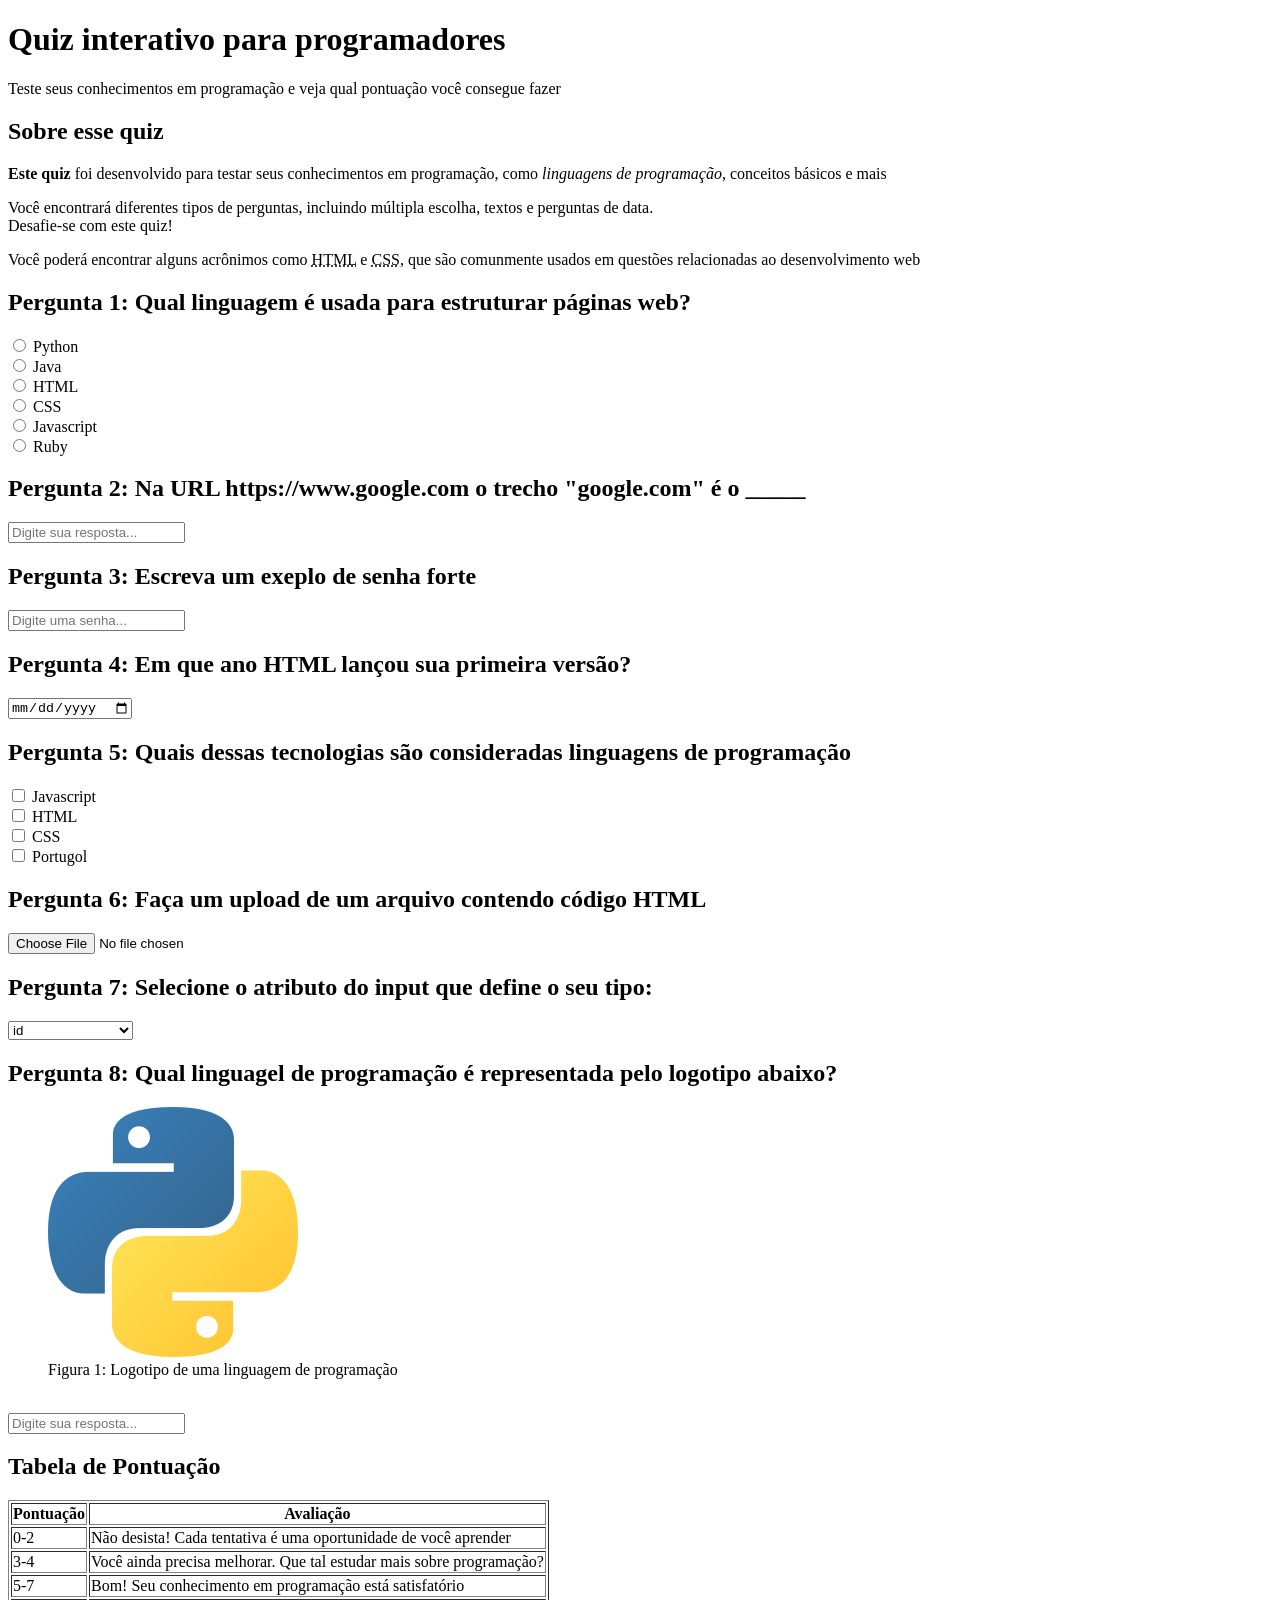
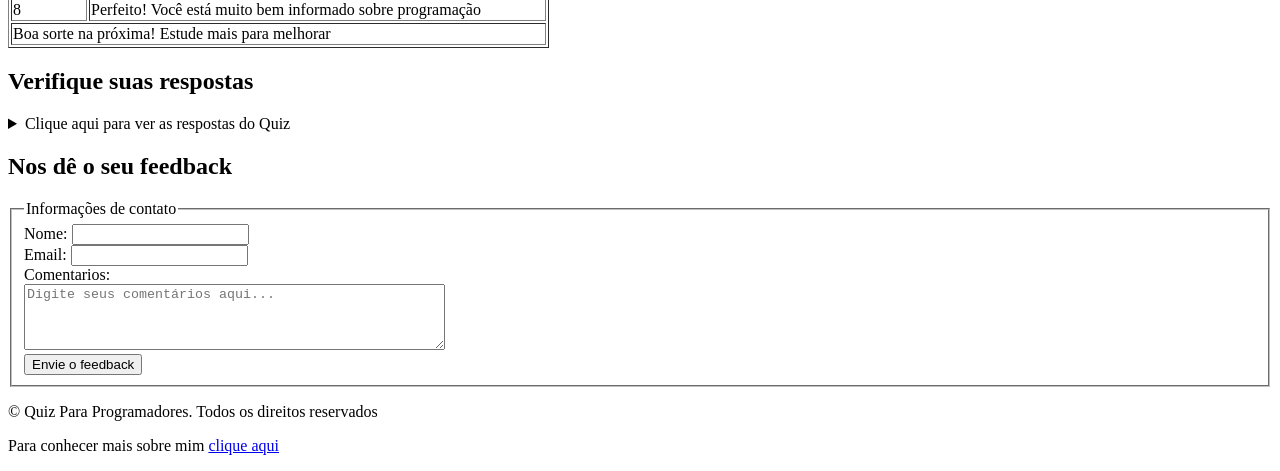
==== index.html @ 03903507 "Upload arquivos do projeto Uploado dos arquivos do projeto para portifólio "quiz-para-programadores"" ====
<!DOCTYPE html>
<html lang="pt-br">
    <head>
        <meta charset="UTF-8">
        <meta name="viewport" content="width=device-width, initial-scale=1.0">
        <title>Quiz para programadores</title>
    <meta name="description" content="Um quiz interativo para testar seus conhecimentos de programação">
    </head>
    <body>
        <header>
            <h1>Quiz interativo para programadores</h1>
            <p>Teste seus conhecimentos em programação e veja qual pontuação você consegue fazer</p>
        </header>
        <main>
            <!--Introdução-->
            <section>
                <h2>Sobre esse quiz</h2>
                <p><strong>Este quiz</strong> foi desenvolvido para testar seus conhecimentos em programação, como <em>linguagens de programação</em>, conceitos básicos e mais</p>
                <p>Você encontrará diferentes tipos de perguntas, incluindo múltipla escolha, textos e perguntas de data. <br> Desafie-se com este quiz!</p>
                <p>Você poderá encontrar alguns acrônimos como <abbr title="HyperText Markup Language">HTML</abbr> e <abbr title="Cascading Style Sheets">CSS</abbr>, que são comunmente usados em questões relacionadas ao desenvolvimento web</p>
            </section>
            <!--Pergunta 1: múltipla escolha-->
            <section>
                <h2>Pergunta 1: Qual linguagem é usada para estruturar páginas web?</h2>
                <form>
                    <input type="radio" value="Python" id="p1a" name="pergunta1">
                    <label for="p1a">Python</label> <br>
                    <input type="radio" value="Java" id="p1b" name="pergunta1">
                    <label for="p1b">Java</label> <br>
                    <input type="radio" value="HTML" id="p1c" name="pergunta1">
                    <label for="p1c">HTML</label> <br>
                    <input type="radio" value="CSS" id="p1d" name="pergunta1">
                    <label for="p1d">CSS</label> <br>
                    <input type="radio" value="Javascript" id="p1e" name="pergunta1">
                    <label for="p1e">Javascript</label> <br>
                    <input type="radio" value="Ruby" id="p1f" name="pergunta1">
                    <label for="p1f">Ruby</label> <br>
                </form>
            </section>
            <!--Pergunta 2: texto-->
            <section>
                <h2>Pergunta 2: Na URL https://www.google.com o trecho "google.com" é o _____</h2>
                <form>
                    <input type="text" id="p2" name="pergunta2" placeholder="Digite sua resposta...">
                </form>
            </section>
            <!--Pergunta 3: senha-->
            <section>
                <h2>Pergunta 3: Escreva um exeplo de senha forte</h2>
                <form>
                    <input type="password" id="p3" name="pergunta3" placeholder="Digite uma senha...">
                </form>
            </section>
            <!--Pergunta 4: data-->
            <section>
                <h2>Pergunta 4: Em que ano HTML lançou sua primeira versão?</h2>
                <form>
                    <input type="date" id="p4" name="pergunta4">
                </form>
            </section>
            <!--Pergunta 5: seleção múltipla-->
            <section>
                <h2>Pergunta 5: Quais dessas tecnologias são consideradas linguagens de programação</h2>
                <form>
                    <input type="checkbox" id="p5a" name="pergunta5" value="Javascript">
                    <label for="p5a">Javascript</label> <br>
                    <input type="checkbox" id="p5b" name="pergunta5" value="HTML">
                    <label for="p5b">HTML</label> <br>
                    <input type="checkbox" id="p5c" name="pergunta5" value="CSS">
                    <label for="p5c">CSS</label> <br>
                    <input type="checkbox" id="p5d" name="pergunta5" value="Portugol">
                    <label for="p5d">Portugol</label> <br>
                </form>
            </section>
            <!--Pergunta 6: upload de arquivo-->
            <section>
                <h2>Pergunta 6: Faça um upload de um arquivo contendo código HTML</h2>
                <form>
                    <input type="file" id="p6" name="pergunta6">
                </form>
            </section>
            <!--Pergunta 7: menu suspenso-->
            <section>
                <h2>Pergunta 7: Selecione o atributo do input que define o seu tipo:</h2>
                <form>
                    <select name="pergunta7" id="p7">
                        <option value="id">id</option>
                        <option value="color">color</option>
                        <option value="type">type</option>
                        <option value="placeholder">placeholder</option>
                        <option value="head">head</option>
                        <option value="tipo">tipo</option>
                        <option value="background-color">background-color</option>
                    </select>
                </form>
            </section>
            <!--Pergunta 8: imagem-->
            <section>
                <h2>Pergunta 8: Qual linguagel de programação é representada pelo logotipo abaixo?</h2>
                <figure>
                    <img src="assets/images/Python-logo.svg.png" alt="Logotipo de uma linguagem de programação">
                    <figcaption>Figura 1: Logotipo de uma linguagem de programação</figcaption>
                </figure> <br>
                <input type="text" id="p8" name="pergunta8" placeholder="Digite sua resposta..."">
            </section>
            <!--Tabela de Pontuação-->
            <section>
                <h2>Tabela de Pontuação</h2>
                <table border="1">
                    <thead>
                        <tr>
                            <th>Pontuação</th>
                            <th>Avaliação</th>
                        </tr>
                    </thead>
                    <tbody>
                        <tr>
                            <td>0-2</td>
                            <td>Não desista! Cada tentativa é uma oportunidade de você aprender</td>
                        </tr>
                        <tr>
                            <td>3-4</td>
                            <td>Você ainda precisa melhorar. Que tal estudar mais sobre programação?</td>
                        </tr>
                        <tr>
                            <td>5-7</td>
                            <td>Bom! Seu conhecimento em programação está satisfatório</td>
                        </tr>
                        <tr>
                            <td>8</td>
                            <td>Perfeito! Você está muito bem informado sobre programação</td>
                        </tr>
                    </tbody>
                    <tfoot>
                        <tr>
                            <td colspan="2">Boa sorte na próxima! Estude mais para melhorar</td>
                        </tr>
                    </tfoot>
                </table>
            </section>
            <!--Lista de Respostas-->
            <section>
                <h2>Verifique suas respostas</h2>
                <details>
                    <summary>Clique aqui para ver as respostas do Quiz</summary>
                    <ol>
                        <li>HTML</li>
                        <li>Domínio</li>
                        <li>6raY8bF9sR06</li>
                        <li>1991</li>
                        <li>Javascript, Portugol</li>
                        <li>O arquivo deve ter extensão .html</li>
                        <li>type</li>
                        <li>Python</li>
                    </ol>
                </details>
            </section>
            <!--Formulário de Feedback-->
            <section>
                <h2>Nos dê o seu feedback</h2>
                <form>
                    <fieldset>
                        <legend>Informações de contato</legend>
                        <label for="nome">Nome:</label>
                        <input type="text" id="nome" name="nome"> <br>
                        <label for="email">Email:</label>
                        <input type="email" id="email" name="email"> <br>
                        <label for="comentarios">Comentarios:</label> <br>
                        <textarea rows="4" cols="50" placeholder="Digite seus comentários aqui..." type="email" id="comentarios" name="comentarios"></textarea> <br>
                        <button onclick="alert('OBRIGADO! SEU FEEDBACK FOI ENVIADO.')">Envie o feedback</button>
                    </fieldset>
                </form>
            </section>
        </main>
        <footer>
            <p>&copy Quiz Para Programadores. Todos os direitos reservados</p>
            <p>Para conhecer mais sobre mim <a target="_blank" href="sobremim.html">clique aqui</a></p>
        </footer>
    </body>
</html>
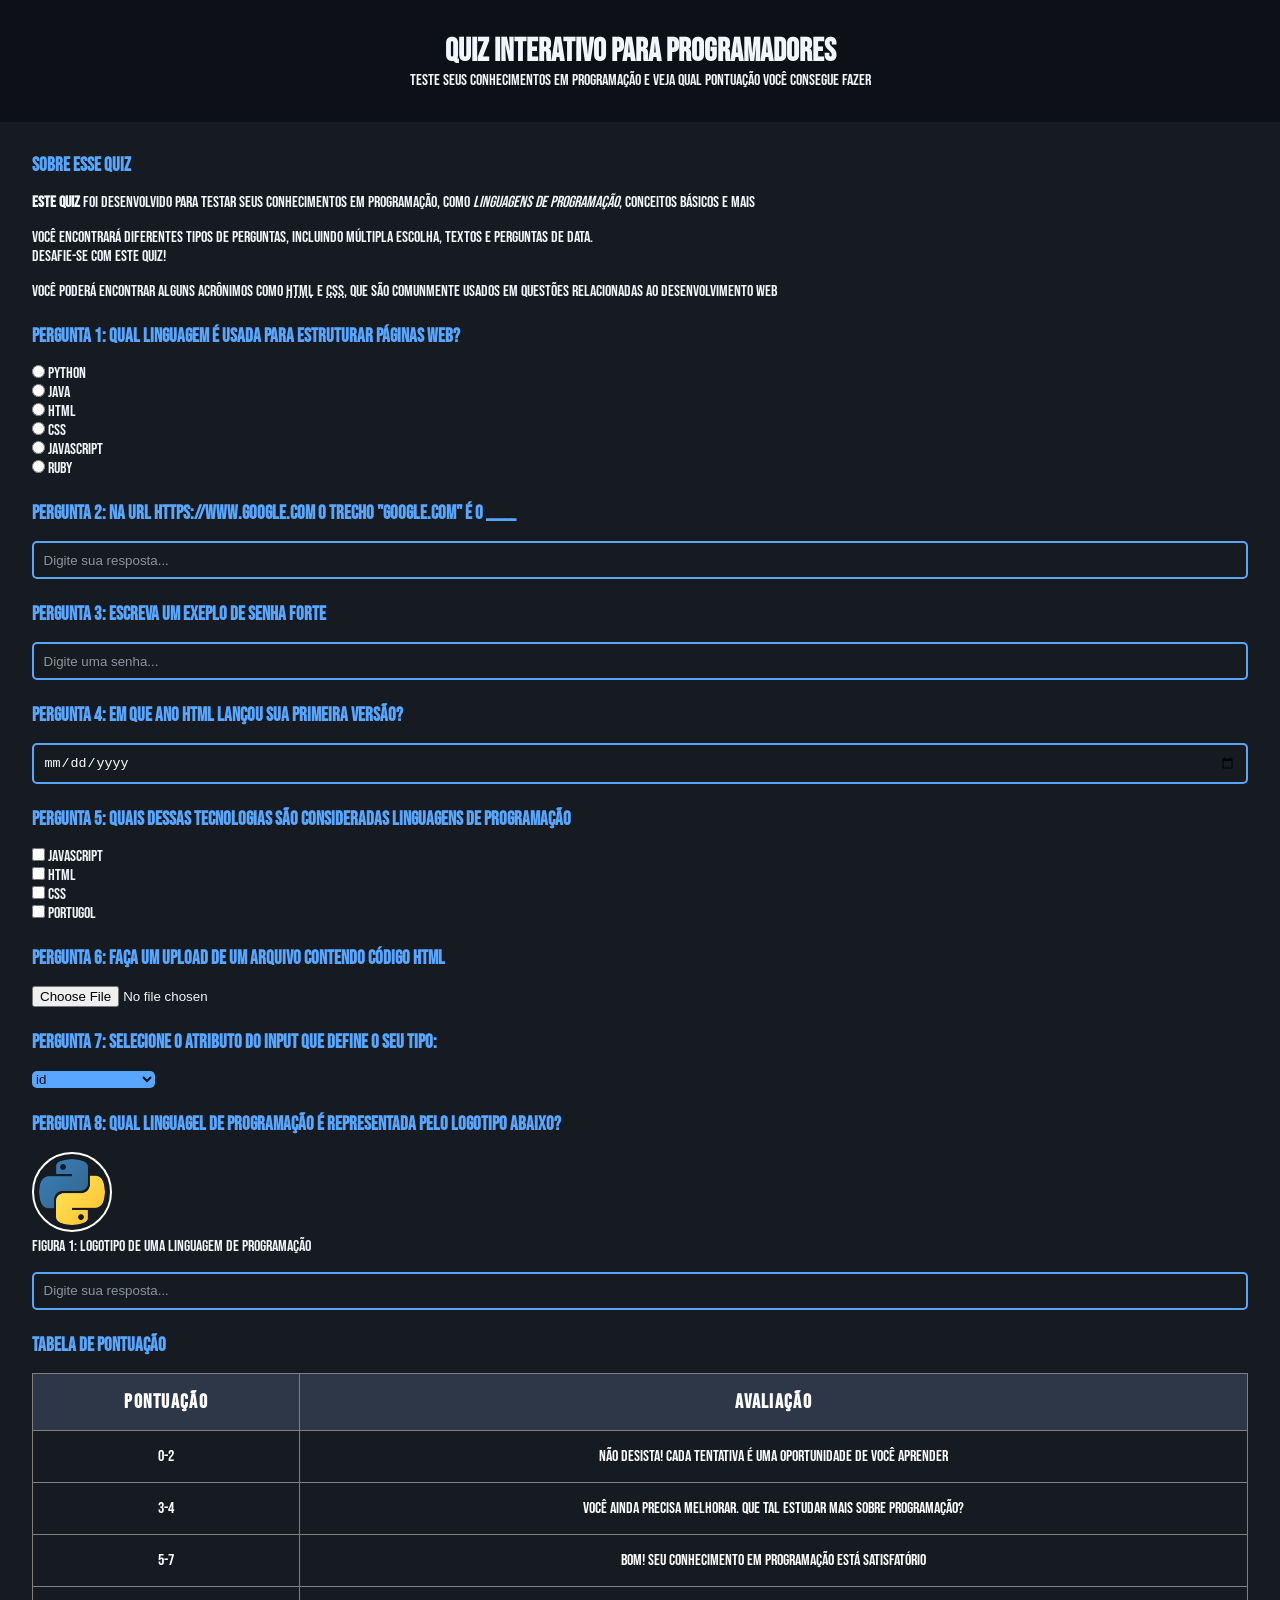
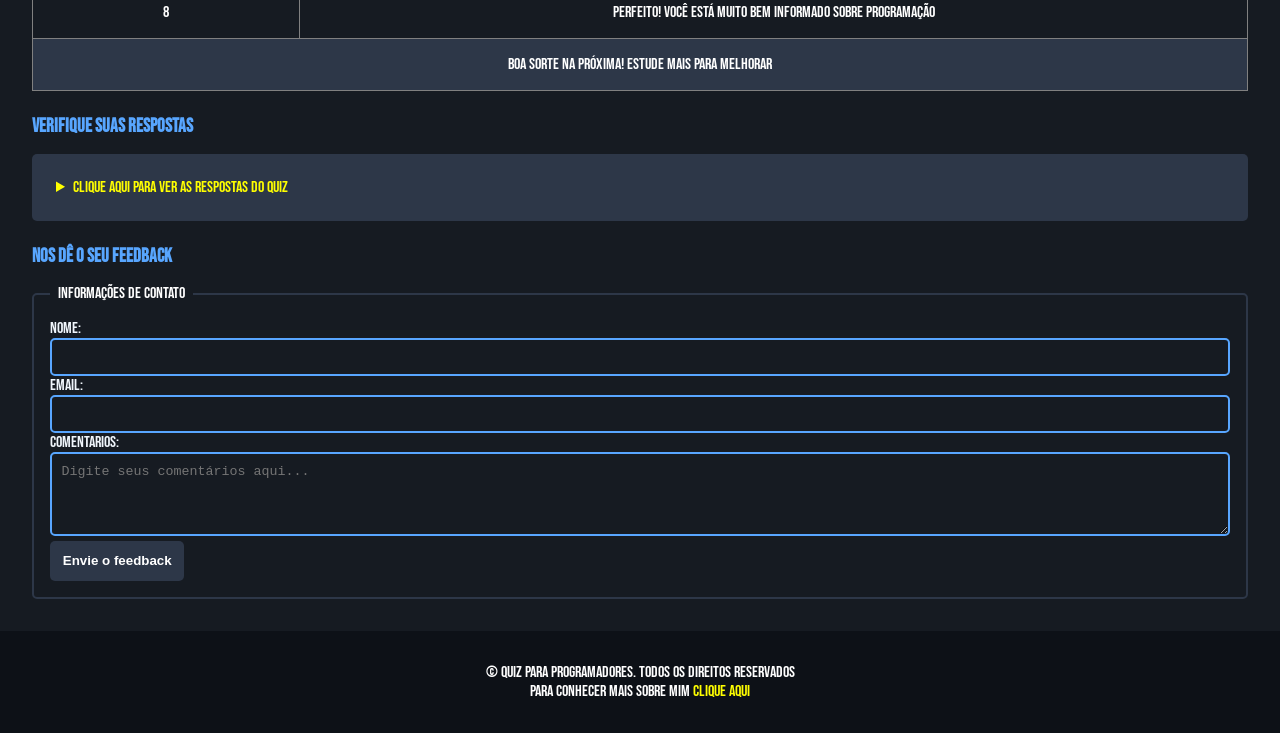
==== commit aeca1d3c: "Estilização da página Modificação do style-index.css" ====
--- a/index.html
+++ b/index.html
@@ -5,6 +5,7 @@
         <meta name="viewport" content="width=device-width, initial-scale=1.0">
         <title>Quiz para programadores</title>
     <meta name="description" content="Um quiz interativo para testar seus conhecimentos de programação">
+    <link rel="stylesheet" href="src/css/style-index.css">
     </head>
     <body>
         <header>
@@ -100,7 +101,7 @@
                 <figure>
                     <img src="assets/images/Python-logo.svg.png" alt="Logotipo de uma linguagem de programação">
                     <figcaption>Figura 1: Logotipo de uma linguagem de programação</figcaption>
-                </figure> <br>
+                </figure>
                 <input type="text" id="p8" name="pergunta8" placeholder="Digite sua resposta..."">
             </section>
             <!--Tabela de Pontuação-->
@@ -173,8 +174,8 @@
             </section>
         </main>
         <footer>
-            <p>&copy Quiz Para Programadores. Todos os direitos reservados</p>
-            <p>Para conhecer mais sobre mim <a target="_blank" href="sobremim.html">clique aqui</a></p>
+            <p class="paragrafo-footer">&copy Quiz Para Programadores. Todos os direitos reservados</p>
+            <p class="paragrafo-footer">Para conhecer mais sobre mim <a target="_blank" href="sobremim.html">clique aqui</a></p>
         </footer>
     </body>
 </html>
--- a/src/css/style-index.css
+++ b/src/css/style-index.css
@@ -0,0 +1,177 @@
+@import url('https://fonts.googleapis.com/css2?family=Bebas+Neue&family=Inter:ital,opsz,wght@0,14..32,100..900;1,14..32,100..900&display=swap');
+
+* {
+    margin: 0;
+    padding: 0;
+    box-sizing: border-box;
+}
+
+body {
+    background-color: #161B22;
+    color: #F0F6FC;
+    font-family: "Bebas Neue", sans-serif;
+    font-weight: 400;
+}
+
+header {
+     padding: 2rem;
+     background-color: #0D1117;
+     text-align: center;
+}
+
+main {
+   padding: 2rem; 
+   display: flex;
+   flex-direction: column;
+   gap: 1.5rem;
+}
+
+section {
+    display: flex;
+    flex-direction: column;
+    gap: 1rem;
+}
+
+h2 {
+    color: #58A6FF;
+    font-size: 1.2rem;
+}
+
+input[type="radio"], input[type="checkbox"] {
+    accent-color: #58A6FF;
+}
+
+input[type="text"], input[type="password"], input[type="date"], input[type="email"] {
+    width: 100%;
+    padding: 0.6rem;
+    border: 2px solid #58A6FF;
+    outline: none;
+    border-radius: 5px;
+    background-color: transparent;
+    color: white;
+}
+
+input::placeholder {
+    color: #8B949E;
+}
+
+input:focus {
+    border-color: #58A6FF;
+    box-shadow: 0 0 0 3px rgba(88, 166, 255, 0.3);
+}
+
+select {
+    cursor: pointer;
+    background-color: #58A6FF;
+    color: #0D1117;
+    border-radius: 5px;
+    border: none;
+    outline: none;
+}
+
+img {
+    width: 5rem;
+    border-radius: 50px;
+    border: 2px solid white;
+    padding: 5px;
+}
+
+table {
+    width: 100%;
+    border-collapse: collapse;
+}
+
+th {
+    background-color:#2D3748;
+    color: white;
+    padding: 1rem;
+    font-size: 20px;
+    letter-spacing: 1.3px;
+}
+
+td {
+    color: white;
+    padding: 1rem;
+    text-align: center;
+}
+
+tfoot td {
+    background-color: #2D3748;
+    color: white;
+} 
+
+details {
+    background-color: #2D3748;
+    border-radius: 5px;
+    padding: 1rem;
+}
+
+summary {
+    color: yellow;
+    margin: 0.5rem;
+    cursor: pointer;
+}
+
+ol {
+    margin-left: 1.5rem;
+}
+
+ol li {
+    padding: 0.2rem;
+}
+
+fieldset {
+    border: 2px solid #2D3748;
+    border-radius: 5px;
+    padding: 1rem;
+}
+
+legend {
+    color: white;
+    padding: 0 0.5rem;
+}
+
+textarea {
+    outline: none;
+    width: 100%;
+    padding: 0.6rem;
+    border: 2px solid #58A6FF;
+    border-radius: 5px;
+    background-color: transparent;
+    color: white;
+}
+
+textarea:focus {
+    border-color: #58A6FF;
+    box-shadow: 0 0 0 3px rgba(88, 166, 255, 0.3);
+}
+
+button {
+    background-color: #2D3748;
+    border: none;
+    padding: 0.8rem;
+    color: white;
+    border-radius: 5px;
+    cursor: pointer;
+    font-weight: 700;
+}
+
+button:hover {
+    background-color: #58A6FF;
+    transition: 0.8s;
+}
+
+footer {
+   background-color: #0D1117;
+   padding: 2rem; 
+   text-align: center;
+}
+
+.paragrafo-footer {
+    color: white;
+}
+
+footer a {
+    text-decoration: none;
+    color: yellow;
+}
